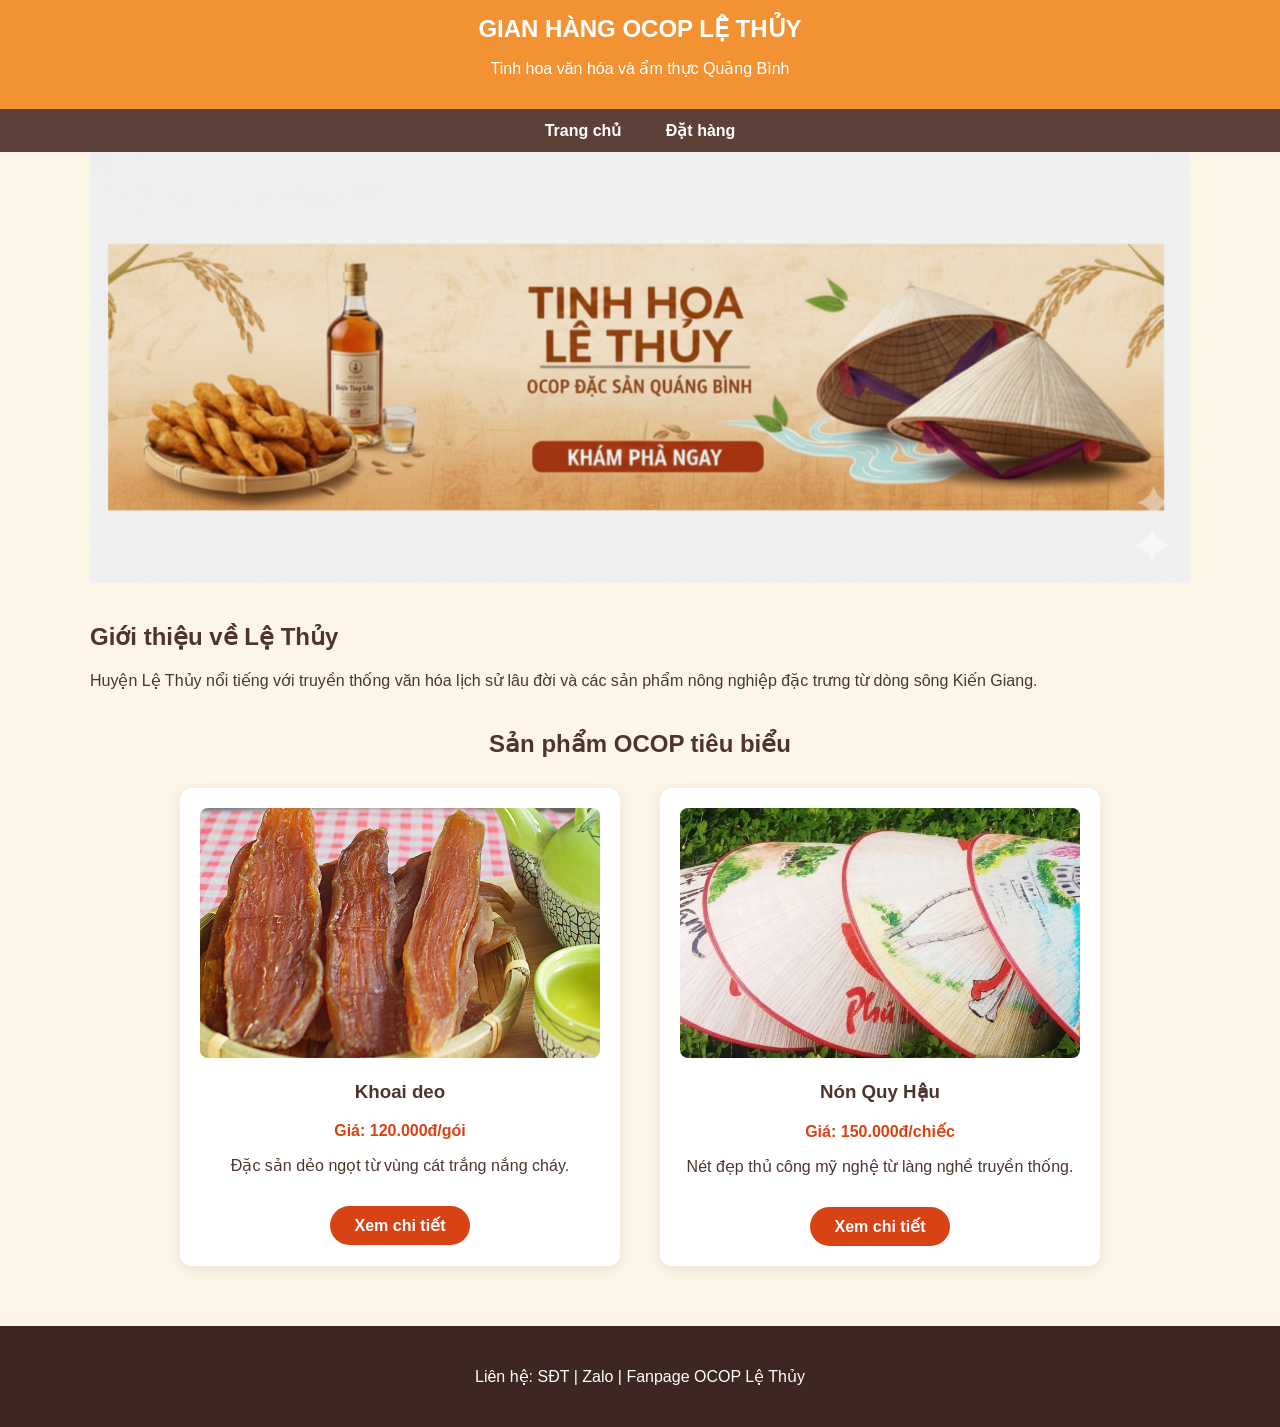
==== index.html @ 8fe7cefe "Add files via upload" ====
<!DOCTYPE html>
<html lang="vi">
<head>
    <meta charset="UTF-8">
    <link rel="stylesheet" href="styles.css">
    <title>OCOP Lệ Thủy - Khoai deo & Nón lá</title>
</head>
<body>
    <header>
        <h1>GIAN HÀNG OCOP LỆ THỦY</h1> <p>Tinh hoa văn hóa và ẩm thực Quảng Bình</p>
    </header>
    
    <nav>
        <a href="index.html">Trang chủ</a>
        <a href="order.html">Đặt hàng</a>
    </nav>

    <div class="banner-box">
        <img src="images/banner.jpg" alt="Banner OCOP Lệ Thủy"> </div>
    
    <div class="container">
        <h2>Giới thiệu về Lệ Thủy</h2> <p>Huyện Lệ Thủy nổi tiếng với truyền thống văn hóa lịch sử lâu đời và các sản phẩm nông nghiệp đặc trưng từ dòng sông Kiến Giang.</p>
        
        <h2 style="text-align: center; margin-top: 40px;">Sản phẩm OCOP tiêu biểu</h2>
        <div class="product-grid">
            <div class="product-card">
                <img src="images/khoaideo.jpg" alt="Khoai deo"> <h3>Khoai deo</h3> <p style="color: #d84315; font-weight: bold;">Giá: 120.000đ/gói</p> <p>Đặc sản dẻo ngọt từ vùng cát trắng nắng cháy.</p>
                <a href="detail.html" class="btn">Xem chi tiết</a>
            </div>

            <div class="product-card">
                <img src="images/non.jpg" alt="Nón Quy Hậu"> <h3>Nón Quy Hậu</h3> <p style="color: #d84315; font-weight: bold;">Giá: 150.000đ/chiếc</p> <p>Nét đẹp thủ công mỹ nghệ từ làng nghề truyền thống.</p>
                <a href="detail.html" class="btn">Xem chi tiết</a>
            </div>
        </div>
    </div>
    <footer>
        <p>Liên hệ: SĐT | Zalo | Fanpage OCOP Lệ Thủy </p>
    </footer>
</body>
</html>
---- styles.css ----
body { font-family: 'Segoe UI', sans-serif; background-color: #fdf5e6; margin: 0; padding: 0; color: #4e342e; }
header { background-color: #f39233; color: white; text-align: center; padding: 15px 0; }
header h1 { margin: 0; font-size: 24px; text-transform: uppercase; }
nav { background: #5d4037; padding: 12px; text-align: center; }
nav a { color: white; margin: 0 20px; text-decoration: none; font-weight: bold; }
.banner-box { width: 100%; max-width: 1100px; margin: 0 auto; line-height: 0; }
.banner-box img { width: 100%; height: auto; display: block; }
.container { max-width: 1100px; margin: auto; padding: 20px; }
.product-grid { 
    display: flex; 
    justify-content: center; 
    gap: 40px; 
    margin-top: 30px;
}
.product-card { 
    background: white; 
    border-radius: 12px; 
    padding: 20px; 
    width: 40%; 
    text-align: center; 
    box-shadow: 0 4px 15px rgba(0,0,0,0.08); 
    box-sizing: border-box;
    transition: 0.3s;
}
.product-card:hover { transform: translateY(-5px); }
.product-card img { width: 100%; height: 250px; object-fit: cover; border-radius: 8px; }

.detail-section { background: white; padding: 30px; border-radius: 12px; margin-bottom: 25px; border-left: 6px solid #f39233; box-shadow: 0 2px 10px rgba(0,0,0,0.05); }

.btn { display: inline-block; background: #d84315; color: white; padding: 10px 25px; text-decoration: none; border-radius: 25px; margin-top: 15px; font-weight: bold; }
footer { background: #3e2723; color: white; text-align: center; padding: 25px; margin-top: 40px; }
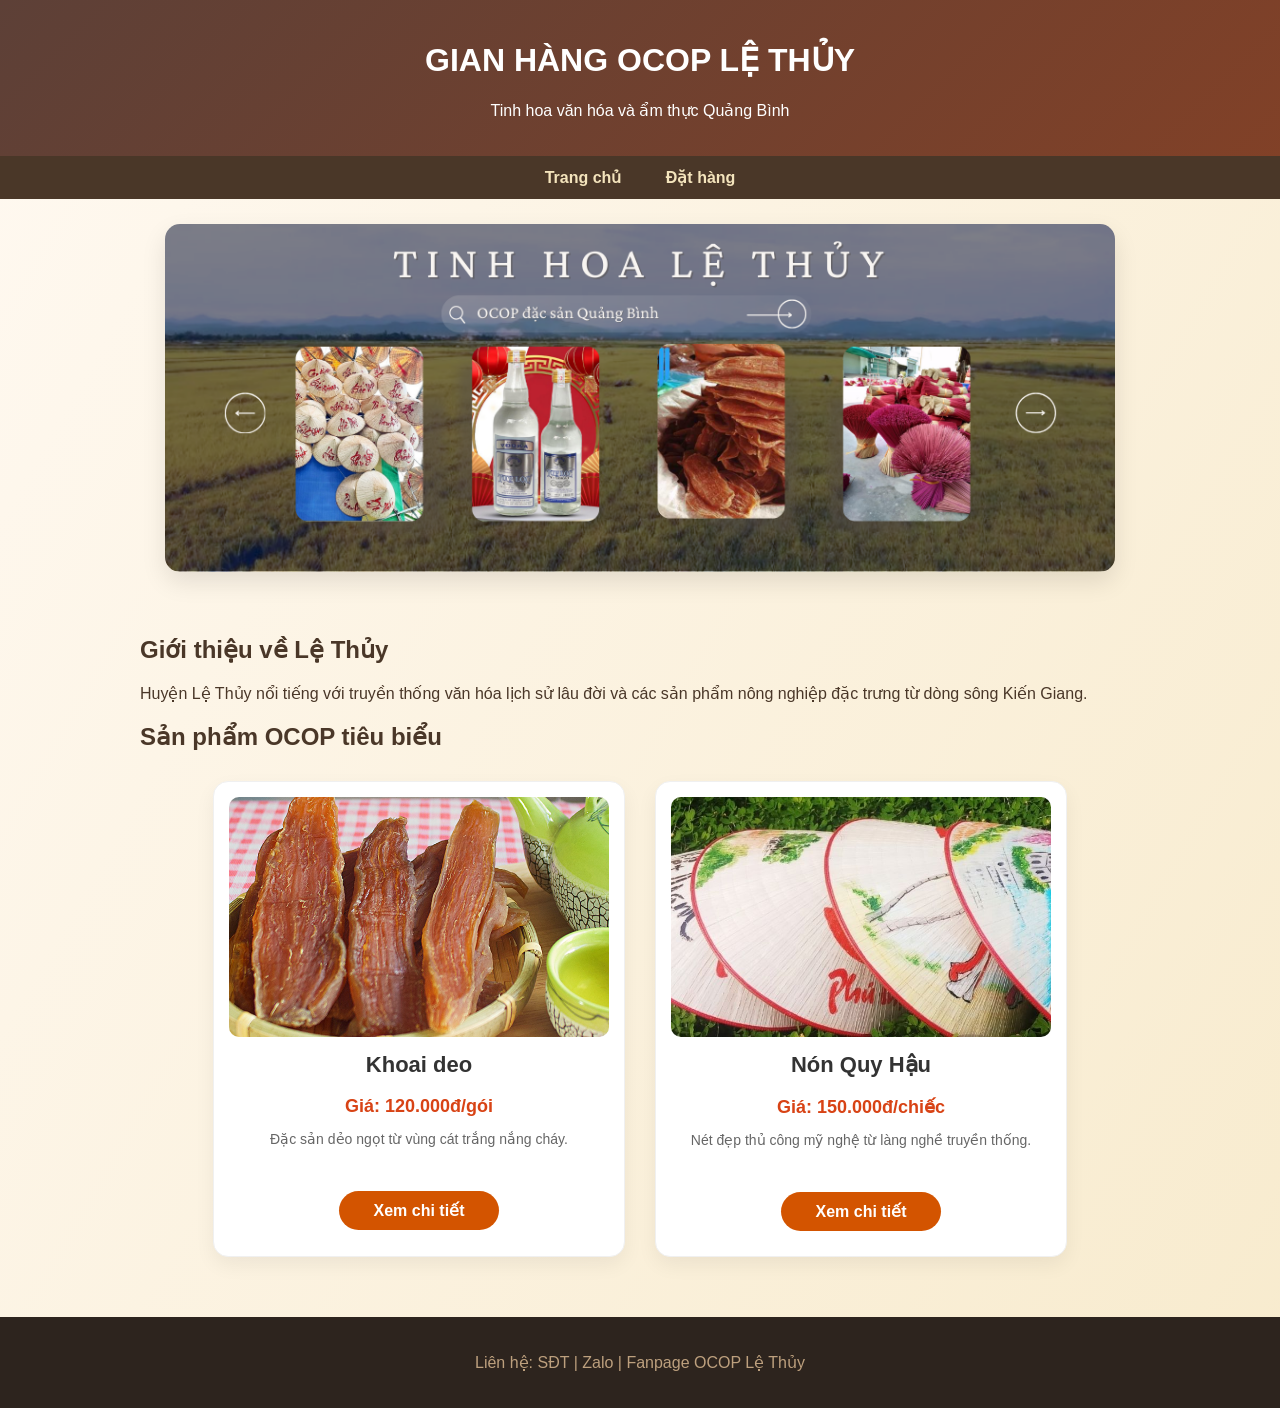
==== commit e1d859f5: "Add files via upload" ====
--- a/index.html
+++ b/index.html
@@ -2,12 +2,14 @@
 <html lang="vi">
 <head>
     <meta charset="UTF-8">
+    <meta name="viewport" content="width=device-width, initial-scale=1.0">
     <link rel="stylesheet" href="styles.css">
     <title>OCOP Lệ Thủy - Khoai deo & Nón lá</title>
 </head>
 <body>
     <header>
-        <h1>GIAN HÀNG OCOP LỆ THỦY</h1> <p>Tinh hoa văn hóa và ẩm thực Quảng Bình</p>
+        <h1>GIAN HÀNG OCOP LỆ THỦY</h1> 
+        <p>Tinh hoa văn hóa và ẩm thực Quảng Bình</p>
     </header>
     
     <nav>
@@ -16,25 +18,40 @@
     </nav>
 
     <div class="banner-box">
-        <img src="images/banner.jpg" alt="Banner OCOP Lệ Thủy"> </div>
+        <img src="images/banner.jpg" alt="Banner OCOP Lệ Thủy"> 
+    </div>
     
     <div class="container">
-        <h2>Giới thiệu về Lệ Thủy</h2> <p>Huyện Lệ Thủy nổi tiếng với truyền thống văn hóa lịch sử lâu đời và các sản phẩm nông nghiệp đặc trưng từ dòng sông Kiến Giang.</p>
+        <div class="intro-section">
+            <h2>Giới thiệu về Lệ Thủy</h2> 
+            <p>Huyện Lệ Thủy nổi tiếng với truyền thống văn hóa lịch sử lâu đời và các sản phẩm nông nghiệp đặc trưng từ dòng sông Kiến Giang.</p>
+        </div>
         
-        <h2 style="text-align: center; margin-top: 40px;">Sản phẩm OCOP tiêu biểu</h2>
+        <h2 class="section-title">Sản phẩm OCOP tiêu biểu</h2>
+
         <div class="product-grid">
+            
             <div class="product-card">
-                <img src="images/khoaideo.jpg" alt="Khoai deo"> <h3>Khoai deo</h3> <p style="color: #d84315; font-weight: bold;">Giá: 120.000đ/gói</p> <p>Đặc sản dẻo ngọt từ vùng cát trắng nắng cháy.</p>
-                <a href="detail.html" class="btn">Xem chi tiết</a>
+                <div class="card-img">
+                    <img src="images/khoaideo.jpg" alt="Khoai deo">
+                </div>
+                <h3>Khoai deo</h3> 
+                <p class="price">Giá: 120.000đ/gói</p> 
+                <p class="desc">Đặc sản dẻo ngọt từ vùng cát trắng nắng cháy.</p>
+                <a href="detail.html" class="btn-detail">Xem chi tiết</a>
             </div>
 
             <div class="product-card">
-                <img src="images/non.jpg" alt="Nón Quy Hậu"> <h3>Nón Quy Hậu</h3> <p style="color: #d84315; font-weight: bold;">Giá: 150.000đ/chiếc</p> <p>Nét đẹp thủ công mỹ nghệ từ làng nghề truyền thống.</p>
-                <a href="detail.html" class="btn">Xem chi tiết</a>
+                <div class="card-img">
+                    <img src="images/non.jpg" alt="Nón Quy Hậu">
+                </div>
+                <h3>Nón Quy Hậu</h3> 
+                <p class="price">Giá: 150.000đ/chiếc</p> 
+                <p class="desc">Nét đẹp thủ công mỹ nghệ từ làng nghề truyền thống.</p>
+                <a href="detail.html" class="btn-detail">Xem chi tiết</a>
             </div>
-        </div>
-    </div>
-    <footer>
+
+        </div> </div> <footer>
         <p>Liên hệ: SĐT | Zalo | Fanpage OCOP Lệ Thủy </p>
     </footer>
 </body>
--- a/styles.css
+++ b/styles.css
@@ -1,31 +1,108 @@
-body { font-family: 'Segoe UI', sans-serif; background-color: #fdf5e6; margin: 0; padding: 0; color: #4e342e; }
-header { background-color: #f39233; color: white; text-align: center; padding: 15px 0; }
-header h1 { margin: 0; font-size: 24px; text-transform: uppercase; }
-nav { background: #5d4037; padding: 12px; text-align: center; }
-nav a { color: white; margin: 0 20px; text-decoration: none; font-weight: bold; }
-.banner-box { width: 100%; max-width: 1100px; margin: 0 auto; line-height: 0; }
+/* --- NỀN VÀ HEADER (GIỮ NGUYÊN HIỆU ỨNG ĐỔI MÀU) --- */
+body { 
+    font-family: 'Segoe UI', Tahoma, Geneva, Verdana, sans-serif; 
+    margin: 0; padding: 0; color: #4A3728; 
+    background: linear-gradient(120deg, #FFF9F1, #F4E4BC, #FFF1E0);
+    background-size: 300% 300%;
+    animation: backgroundAnimation 15s ease infinite;
+}
+
+header { 
+    background: linear-gradient(-45deg, #C05621, #D48441, #8D4122, #5D4037);
+    background-size: 400% 400%;
+    animation: gradientMove 10s ease infinite; 
+    color: white; text-align: center; padding: 20px 0; 
+}
+
+nav { background: #4A3728; padding: 12px; text-align: center; }
+nav a { color: #F4E4BC; margin: 0 20px; text-decoration: none; font-weight: bold; }
+
+/* --- BANNER NHỎ GỌN --- */
+.banner-box { 
+    width: 90%; max-width: 950px; margin: 25px auto; 
+    border-radius: 15px; overflow: hidden; box-shadow: 0 10px 25px rgba(0,0,0,0.1);
+}
 .banner-box img { width: 100%; height: auto; display: block; }
-.container { max-width: 1100px; margin: auto; padding: 20px; }
-.product-grid { 
-    display: flex; 
-    justify-content: center; 
-    gap: 40px; 
-    margin-top: 30px;
+
+.container { max-width: 1000px; margin: auto; padding: 20px; }
+
+/* --- GRID VÀ CARD SẢN PHẨM (GIỐNG MẪU 100%) --- */
+.product-grid { display: flex; justify-content: center; gap: 30px; flex-wrap: wrap; margin-top: 30px; }
+
+.product-card { 
+    background: #ffffff; border-radius: 15px; padding: 15px; 
+    width: 380px; box-shadow: 0 8px 20px rgba(0,0,0,0.06); 
+    text-align: center; border: 1px solid #f0f0f0; transition: 0.3s;
 }
-.product-card { 
-    background: white; 
-    border-radius: 12px; 
-    padding: 20px; 
-    width: 40%; 
-    text-align: center; 
-    box-shadow: 0 4px 15px rgba(0,0,0,0.08); 
-    box-sizing: border-box;
-    transition: 0.3s;
+
+/* KHUNG CHỨA ẢNH - SỬA LỖI BỐ CỤC TẠI ĐÂY */
+.card-img { 
+    width: 100%; height: 240px; border-radius: 10px; 
+    overflow: hidden; margin-bottom: 15px; 
 }
-.product-card:hover { transform: translateY(-5px); }
-.product-card img { width: 100%; height: 250px; object-fit: cover; border-radius: 8px; }
+.card-img img { 
+    width: 100%; height: 100%; object-fit: cover; /* Cắt ảnh đẹp, không méo */
+}
 
-.detail-section { background: white; padding: 30px; border-radius: 12px; margin-bottom: 25px; border-left: 6px solid #f39233; box-shadow: 0 2px 10px rgba(0,0,0,0.05); }
+.product-card h3 { font-size: 22px; margin: 10px 0; color: #333; }
+.price { color: #d84315; font-weight: bold; font-size: 18px; margin-bottom: 8px; }
+.desc { color: #666; font-size: 14px; margin-bottom: 20px; height: 40px; }
 
-.btn { display: inline-block; background: #d84315; color: white; padding: 10px 25px; text-decoration: none; border-radius: 25px; margin-top: 15px; font-weight: bold; }
-footer { background: #3e2723; color: white; text-align: center; padding: 25px; margin-top: 40px; }+/* NÚT BẤM XEM CHI TIẾT TRÒN VO */
+.btn-detail { 
+    display: inline-block; background: #d35400; color: white; 
+    padding: 10px 35px; text-decoration: none; border-radius: 30px; 
+    font-weight: bold; transition: 0.3s; margin-bottom: 10px;
+}
+.btn-detail:hover { background: #e67e22; transform: scale(1.05); }
+
+footer { background: #2D241E; color: #BDA07E; text-align: center; padding: 20px; margin-top: 40px; }
+
+/* HIỆU ỨNG */
+@keyframes gradientMove { 0% {background-position: 0% 50%} 50% {background-position: 100% 50%} 100% {background-position: 0% 50%} }
+@keyframes backgroundAnimation { 0% {background-position: 0% 50%} 50% {background-position: 100% 50%} 100% {background-position: 0% 50%} }
+/* Khung trắng bao quanh nội dung (giống card sản phẩm nhưng to hơn) */
+.content-card {
+    background: #ffffff;
+    border-radius: 15px;
+    padding: 40px;
+    max-width: 800px; /* Độ rộng vừa phải để đọc thông tin dễ nhất */
+    margin: 0 auto 50px auto;
+    box-shadow: 0 10px 30px rgba(0,0,0,0.05);
+    border: 1px solid #f0f0f0;
+}
+
+.product-name {
+    color: #b7410e;
+    margin-bottom: 15px;
+}
+
+.divider {
+    border: 0;
+    border-top: 1px solid #eee;
+    margin: 30px 0;
+}
+
+/* Kiểu dáng cho Form đặt hàng */
+.form-group {
+    margin-bottom: 20px;
+    text-align: left;
+}
+
+.form-group label {
+    display: block;
+    font-weight: bold;
+    margin-bottom: 8px;
+    color: #4A3728;
+}
+
+.form-group input, .form-group select, .form-group textarea {
+    width: 100%;
+    padding: 12px;
+    border: 1px solid #ddd;
+    border-radius: 8px;
+    box-sizing: border-box; /* Đảm bảo không bị tràn khung */
+    font-family: inherit;
+}
+
+.form-group textarea { height: 100px; resize: none; }
